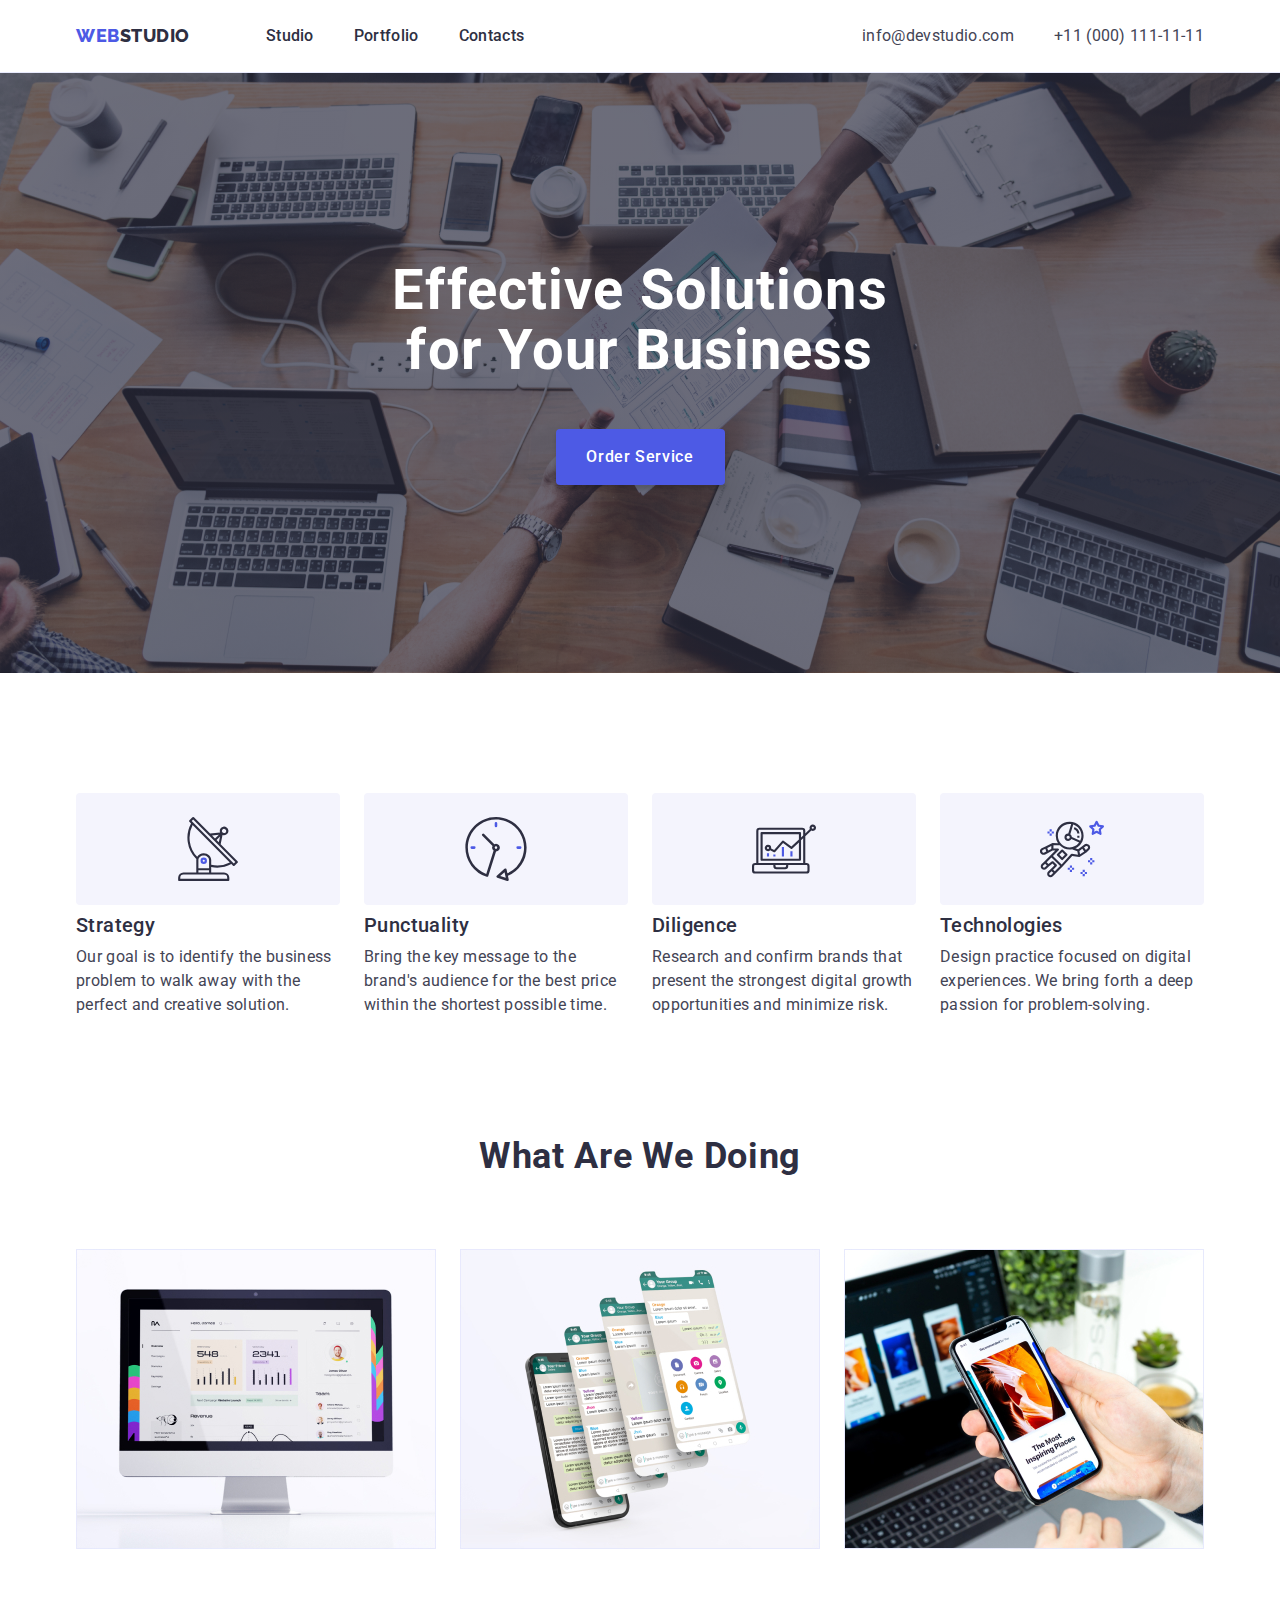
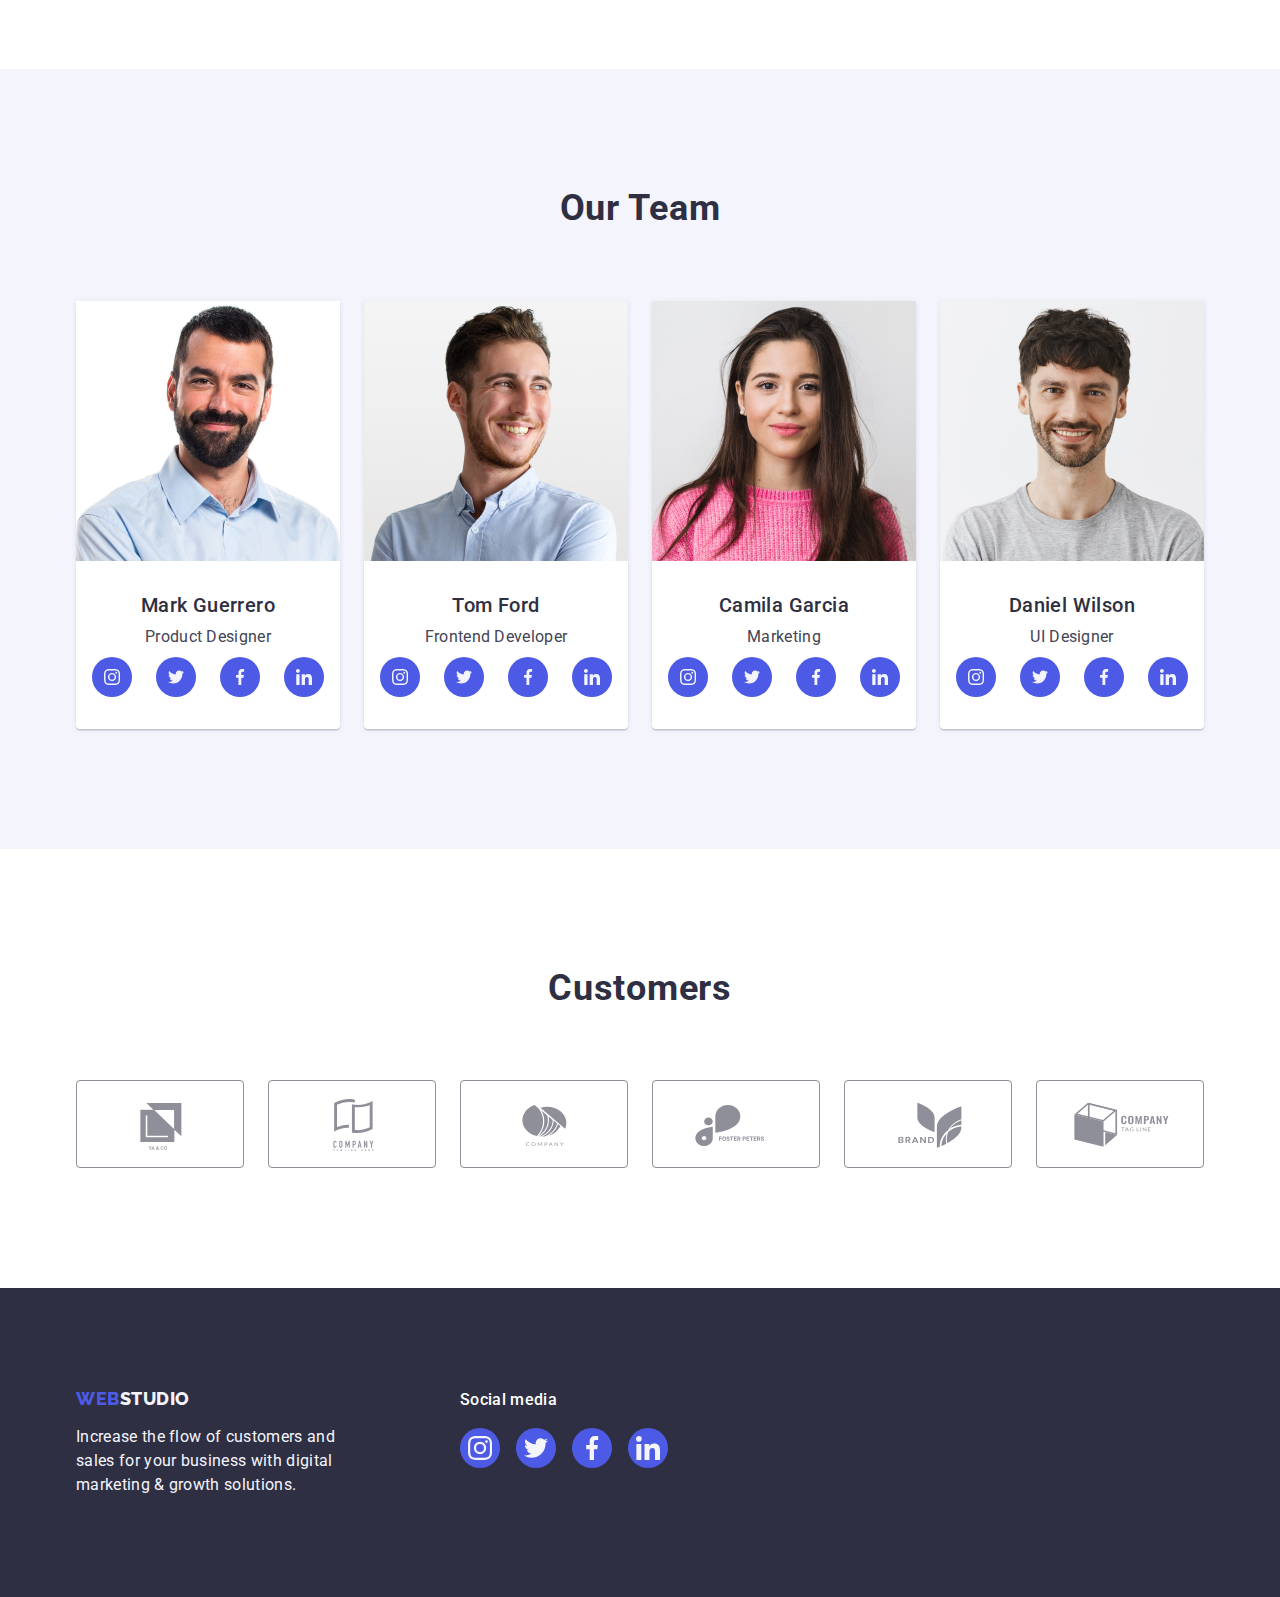
==== index.html @ 810e908c "installation of bases fils" ====
<!DOCTYPE html>
<html lang="en">
<head>
    <meta charset="UTF-8">
    <meta http-equiv="X-UA-Compatible" content="IE=edge">
    <meta name="viewport" content="width=device-width, initial-scale=1.0">

    <link rel="stylesheet" href="https://cdnjs.cloudflare.com/ajax/libs/modern-normalize/1.1.0/modern-normalize.min.css"/>
    <link rel="stylesheet" href="./css/styles.css">

    <title>Webstudio</title>

    <link rel="preconnect" href="https://fonts.googleapis.com">
    <link rel="preconnect" href="https://fonts.gstatic.com" crossorigin>
    <link href="https://fonts.googleapis.com/css2?family=Raleway:wght@800&family=Roboto:wght@400;500;700;900&display=swap" rel="stylesheet">

</head>
<body>
    <!-- Navigation menu -->
    <header class="header">
        <div class="header-container container">
            <nav class="menu">
                <a class="logo link" href="./index.html">Web<span class="logo-text">Studio</span></a>
                <ul class="menu-list list">
                    <li class="menu-item">
                        <a class="menu-link link" href="./index.html">Studio</a>
                    </li>
                    <li class="menu-item">
                        <a class="menu-link link" href="./portfolio.html">Portfolio</a>
                    </li>
                    <li class="menu-item">
                        <a class="menu-link link" href="">Contacts</a>
                    </li>
                </ul>
            </nav>
            <address class="contact">
                <ul class="contact-list list">
                    <li class="contact-item">
                        <a class="contact-link link" href="mailto:info@devstudio.com">info@devstudio.com</a>
                    </li>
                    <li class="contact-item">
                        <a class="contact-link link" href="tel:+110001111111">+11 (000) 111-11-11</a>
                    </li>
                </ul>
            </address>
        </div>
    </header>
    <main>
        <!-- Hero -->
        <section class="hero">
            <div class="hero-container container">
                <h1 class="hero-title">Effective Solutions for Your Business</h1>
                <button class="hero-btn btn" type="button" data-modal-open>Order Service</button>
            </div>
        </section>

        <!-- Company advantages -->
        <section class="advantages">
            <div class="advantages-container container">
                <h2 class="section-title" hidden>Company advantages</h2>
                <ul class="advantages-list list">
                    <li class="advantages-item">
                        <div class="advantages-icon">
                            <svg class="strategy-icon" width="64" height="64">
                                <use href="./images/icons.svg#strategy"></use>
                            </svg>
                        </div>
                        <h3 class="list-title">Strategy</h3>
                        <p class="list-description">Our goal is to identify the business problem to walk away with the perfect and creative solution.</p>
                    </li>
                    <li class="advantages-item">
                        <div class="advantages-icon">
                            <svg class="punctuality-icon" width="64" height="64">
                                <use href="./images/icons.svg#punctuality"></use>
                            </svg>
                        </div>
                        <h3 class="list-title">Punctuality</h3>
                        <p class="list-description">Bring the key message to the brand's audience for the best price within the shortest possible time.</p>
                    </li>
                    <li class="advantages-item">
                        <div class="advantages-icon">
                            <svg class="diligence-icon" width="64" height="64">
                                <use href="./images/icons.svg#diligence"></use>
                            </svg>
                        </div>
                        <h3 class="list-title">Diligence</h3>
                        <p class="list-description">Research and confirm brands that present the strongest digital growth opportunities and minimize risk.</p>
                    </li>
                    <li class="advantages-item">
                        <div class="advantages-icon">
                            <svg class="technologies-icon" width="64" height="64">
                                <use href="./images/icons.svg#technologies"></use>
                            </svg>
                        </div>
                        <h3 class="list-title">Technologies</h3>
                        <p class="list-description">Design practice focused on digital experiences. We bring forth a deep passion for problem-solving.</p>
                    </li>
                </ul>
            </div>
        </section>

        <!-- What are we doing-->
        <section class="about">
            <div class="about-container container">
                <h2 class="about-title section-title">What are we doing</h2>
                <ul class="about-list list">
                    <li class="about-item">
                        <img src="./images/website.jpg" alt="website on computer screen" width="360" height="300">
                    </li>
                    <li class="about-item">
                        <img src="./images/messenger.jpg" alt="messenger on phone screen" width="360" height="300">
                    </li>
                    <li class="about-item">
                        <img src="./images/phone.jpg" alt="application mobile" width="360" height="300">
                    </li>
                </ul>
            </div>
        </section>

        <!-- Our team -->
        <section class="team">
            <div class="team-container container">
                <h2 class="team-title section-title">Our Team</h2>
                <ul class="team-list list">
                    <li class="team-item">
                        <img src="./images/mark.jpg" alt="photo of product designer" width="264" height="260">
                        <div class="employee">
                            <h3 class="employee-name list-title">Mark Guerrero</h3>
                            <p class="profession list-description">Product Designer</p>
                            <ul class="team-social-list social-list list">
                                <li class="team-social-item">
                                    <a class="team-social-link social-link" href="" aria-label="instagram">
                                        <svg class="team-icon" width="16" height="16">
                                            <use href="./images/icons.svg#instagram"></use>
                                        </svg>
                                    </a>
                                </li>
                                <li class="team-social-item">
                                    <a  class="team-social-link social-link" href="" aria-label="twitter">
                                        <svg class="team-icon" width="16" height="16">
                                            <use href="./images/icons.svg#twitter"></use>
                                        </svg>
                                    </a>
                                </li>
                                <li class="team-social-item">
                                    <a  class="team-social-link social-link" href="" aria-label="facebook">
                                        <svg class="team-icon" width="16" height="16">
                                            <use href="./images/icons.svg#facebook"></use>
                                        </svg>
                                    </a>
                                </li>
                                <li class="team-social-item">
                                    <a  class="team-social-link social-link" href="" aria-label="linkedin">
                                        <svg class="team-icon" width="16" height="16">
                                            <use href="./images/icons.svg#linkedin"></use>
                                        </svg>
                                    </a>
                                </li>
                            </ul>
                        </div>
                    </li>
                    <li class="team-item">
                        <img src="./images/tom.jpg" alt="photo of frontend developer" width="264" height="260">
                        <div class="employee">
                            <h3 class="employee-name list-title">Tom Ford</h3>
                            <p class="profession list-description">Frontend Developer</p> 
                            <ul class="team-social-list social-list list">
                                <li class="team-social-item">
                                    <a class="social-link" href="" aria-label="instagram">
                                        <svg class="team-icon" width="16" height="16">
                                            <use href="./images/icons.svg#instagram"></use>
                                        </svg>
                                    </a>
                                </li>
                                <li class="team-social-item">
                                    <a  class="social-link" href="" aria-label="twitter">
                                        <svg class="footer-icon" width="16" height="16">
                                            <use href="./images/icons.svg#twitter"></use>
                                        </svg>
                                    </a>
                                </li>
                                <li class="team-social-item">
                                    <a  class="social-link" href="" aria-label="facebook">
                                        <svg class="footer-icon" width="16" height="16">
                                            <use href="./images/icons.svg#facebook"></use>
                                        </svg>
                                    </a>
                                </li>
                                <li class="team-social-item">
                                    <a  class="social-link" href="" aria-label="linkedin">
                                        <svg class="footer-icon" width="16" height="16">
                                            <use href="./images/icons.svg#linkedin"></use>
                                        </svg>
                                    </a>
                                </li>
                            </ul>
                        </div>           
                    </li>
                    <li class="team-item">
                        <img src="./images/camila.jpg" alt="photo of marketing specialist" width="264" height="260">
                        <div class="employee">
                            <h3 class="employee-name list-title">Camila Garcia</h3>
                            <p class="profession list-description">Marketing</p>
                            <ul class="team-social-list social-list list">
                                <li class="team-social-item">
                                    <a class="social-link" href="" aria-label="instagram">
                                        <svg class="team-icon" width="16" height="16">
                                            <use href="./images/icons.svg#instagram"></use>
                                        </svg>
                                    </a>
                                </li>
                                <li class="team-social-item">
                                    <a  class="social-link" href="" aria-label="twitter">
                                        <svg class="footer-icon" width="16" height="16">
                                            <use href="./images/icons.svg#twitter"></use>
                                        </svg>
                                    </a>
                                </li>
                                <li class="team-social-item">
                                    <a  class="social-link" href="" aria-label="facebook">
                                        <svg class="footer-icon" width="16" height="16">
                                            <use href="./images/icons.svg#facebook"></use>
                                        </svg>
                                    </a>
                                </li>
                                <li class="team-social-item">
                                    <a  class="social-link" href="" aria-label="linkedin">
                                        <svg class="footer-icon" width="16" height="16">
                                            <use href="./images/icons.svg#linkedin"></use>
                                        </svg>
                                    </a>
                                </li>
                            </ul> 
                        </div>
                    </li>
                    <li class="team-item">
                        <img src="./images/daniel.jpg" alt="photo of UI designer" width="264" height="260">
                        <div class="employee">
                            <h3 class="employee-name list-title">Daniel Wilson</h3>
                            <p class="profession list-description">UI Designer</p><ul class="team-social-list social-list list">
                                <li class="team-social-item">
                                    <a class="social-link" href="" aria-label="instagram">
                                        <svg class="team-icon" width="16" height="16">
                                            <use href="./images/icons.svg#instagram"></use>
                                        </svg>
                                    </a>
                                </li>
                                <li class="team-social-item">
                                    <a  class="social-link" href="" aria-label="twitter">
                                        <svg class="footer-icon" width="16" height="16">
                                            <use href="./images/icons.svg#twitter"></use>
                                        </svg>
                                    </a>
                                </li>
                                <li class="team-social-item">
                                    <a  class="social-link" href="" aria-label="facebook">
                                        <svg class="footer-icon" width="16" height="16">
                                            <use href="./images/icons.svg#facebook"></use>
                                        </svg>
                                    </a>
                                </li>
                                <li class="team-social-item">
                                    <a  class="social-link" href="" aria-label="linkedin">
                                        <svg class="footer-icon" width="16" height="16">
                                            <use href="./images/icons.svg#linkedin"></use>
                                        </svg>
                                    </a>
                                </li>
                            </ul>

                        </div>
                    </li>
                </ul>
            </div>
        </section>

        <!-- Customers -->
        <section class="customers">
            <div class="customers-conrainer container">
                <h2 class="customers-title section-title">Customers</h2>
                <ul class="customers-list list">
                    <li class="customers-item">
                        <a href="" class="customers-link">
                            <svg class="customers-icon" width="104" height="56">
                                <use href="./images/icons.svg#icon-logo1"></use>
                            </svg>
                        </a>
                    </li>
                    <li class="customers-item">
                        <a href="" class="customers-link">
                            <svg class="customers-icon" width="104" height="56">
                                <use href="./images/icons.svg#icon-logo2"></use>
                            </svg>
                        </a>
                    </li>
                    <li class="customers-item">
                        <a href="" class="customers-link">
                            <svg class="customers-icon" width="104" height="56">
                                <use href="./images/icons.svg#icon-logo3"></use>
                            </svg>
                        </a>
                    </li>
                    <li class="customers-item">
                        <a href="" class="customers-link">
                            <svg class="customers-icon" width="104" height="56">
                                <use href="./images/icons.svg#icon-logo4"></use>
                            </svg>
                        </a>
                    </li>
                    <li class="customers-item">
                        <a href="" class="customers-link">
                            <svg class="customers-icon" width="104" height="56">
                                <use href="./images/icons.svg#icon-logo5"></use>
                            </svg>
                        </a>
                    </li>
                    <li class="customers-item">
                        <a href="" class="customers-link">
                            <svg class="customers-icon" width="104" height="56">
                                <use href="./images/icons.svg#icon-logo6"></use>
                            </svg>
                        </a>
                    </li>
                </ul>

            </div>

        </section>
    

    </main>
    <footer class="footer">
        <div class="footer-container container">
            <div class="footer-info">
                <a class="logo-footer logo link" href="./index.html">Web<span class="logo-text-footer">Studio</span></a>
                <p class="footer-description">Increase the flow of customers and sales for your business with digital marketing & growth solutions.</p>
            </div>
            <div class="footer-social">
                <p class="footer-social-title">Social media</p>
                <ul class="footer-social-list social-list list">
                    <li class="footer-social-item">
                        <a class="footer-social-link social-link" href="" aria-label="instagram">
                            <svg class="footer-icon" width="24" height="24">
                                <use href="./images/icons.svg#instagram"></use>
                            </svg>
                        </a>
                    </li>
                    <li class="footer-social-item">
                        <a  class="footer-social-link social-link" href="" aria-label="twitter">
                            <svg class="footer-icon" width="24" height="24">
                                <use href="./images/icons.svg#twitter"></use>
                            </svg>
                        </a>
                    </li>
                    <li class="footer-social-item">
                        <a  class="footer-social-link social-link" href="" aria-label="facebook">
                            <svg class="footer-icon" width="24" height="24">
                                <use href="./images/icons.svg#facebook"></use>
                            </svg>
                        </a>
                    </li>
                    <li class="footer-social-item">
                        <a  class="footer-social-link social-link" href="" aria-label="linkedin">
                            <svg class="footer-icon" width="24" height="24">
                                <use href="./images/icons.svg#linkedin"></use>
                            </svg>
                        </a>
                    </li>
                </ul>
            </div>
        </div>
    </footer>
    <div class="backdrop is-hidden" data-modal>
        <div class="modal">
            <button type="button" class="modal-close-btn" data-modal-close>
                <svg class="modal-close-icon" width="8" height="8">
                    <use href="./images/icons.svg#modal-close"></use>
                </svg>
            </button>
        </div>
    </div>
    <script src="./js/modal.js"></script>
</body>
</html>
---- css/styles.css ----
:root {
    --primary-brand-color: #4D5AE5;
    --pressed-state-color: #404BBF;
    --dark-color: #2E2F42;
    --success-messages-color: #31D0AA;
    --body-text-color: #434455;
    --subtle-text-color: #8E8F99;
    --accent-color: #E7E9FC;
    --light-mode-color: #F4F4FD;
    --modal-overlay-color: rgba(46, 47, 66, 0.4);
    --hero-background-color: rgba(46, 47, 66, 0.7);
    --white-background-text-color: #FFFFFF;
    --modal-background-color: #FCFCFC;
    --transition-dur-func: 250ms cubic-bezier(0.4, 0, 0.2, 1);
}

body {
    font-family: 'Roboto', sans-serif;
    color: var(--body-text-color);
    background-color: var(--white-background-text-color);
}

h1, h2, h3, h4, h5, h6, p {
    margin: 0;
}
ul {
    margin: 0;
    padding-left: 0;
}
img {
    display: block;
    min-width: 100%;
    height: auto;
}
/* ==========Components========== */
.link {
    text-decoration: none;
}
.list {
    list-style: none;
}
.btn{
    font-weight: 500;
    font-size: 16px;
    line-height: 1.5;
    letter-spacing: 0.04em;
    transition: background-color var(--transition-dur-func);
}
.bnt:hover,
.btn:focus {
    background-color: var(--pressed-state-color);
    cursor: pointer;
}
.list-title{
    font-weight: 500;
    font-size: 20px;
    line-height: 1.2;
    letter-spacing: 0.02em;
    color: var(--dark-color);
}
.list-description{
    font-weight: 400;
    font-size: 16px;
    line-height: 1.5;
    letter-spacing: 0.02em;
    color: var(--body-text-color);
}
.section-title{
    font-weight: 700;
    font-size: 36px;
    line-height: 1.11;
    text-align: center;
    letter-spacing: 0.02em;
    text-transform: capitalize;
    color: var(--dark-color);
}
.container {
    width: 1158px;
    margin: 0 auto;
    padding: 0 15px;
}
.social-list {
    display: flex;
    justify-content: center;
    padding: 0px; 
}

.social-link {
    display: flex;
    justify-content: center;
    align-items: center;
    width: 100%;
    height: 100%;
    border-radius: 50%;
    background-color: var(--primary-brand-color);
}



/* =========== Navigation menu ========== */

.header {
    border-bottom: 1px solid var(--accent-color);
    box-shadow: 0px 2px 1px rgba(46, 47, 66, 0.08), 0px 1px 1px rgba(46, 47, 66, 0.16), 0px 1px 6px rgba(46, 47, 66, 0.08);
}
.header-container {
    display: flex;
    align-self: center;
}
.menu {
    display: flex;
    align-items: center;
    margin-right: auto;
}
.logo {
    margin-right: 76px;
    display: inline-block;

    font-family: 'Raleway', sans-serif;
    font-weight: 800;
    font-size: 18px;
    line-height: 1.17;
    letter-spacing: 0.03em;
    text-transform: uppercase;
    color: var(--primary-brand-color);
}
.logo-text {
    color: var(--dark-color);
}
.menu-list {
    display: flex;
}
.menu-list .menu-item:not(:last-child) {
    margin-right: 40px;
}
.menu-item{
    position: relative;
}
.menu-link {
    display: block;
    padding: 24px 0;

    font-weight: 500;
    font-size: 16px;
    line-height: 1.5;
    letter-spacing: 0.02em;
    color: var(--dark-color);
    transition: color var(--transition-dur-func);
}
.menu-link::after{
    content: '';
    position: absolute;
    width: 100%;
    height: 4px;
    top: 64px;
    left: 0;
    background: var(--pressed-state-color);
    border-radius: 2px;
    opacity: 0;
    transition: opacity var(--transition-dur-func);
    
}
.menu-link:hover::after{
    opacity: 1;
}
.menu-link:hover,
.menu-link:focus {
    color: var(--pressed-state-color);
    
}
.contact {
    font-style: normal;
}
.contact-list {
    display: flex;
}
.contact-list .contact-item:not(:last-child) {
    margin-right: 40px;
}
.contact-link {
    display: block;
    padding: 24px 0;

    font-style: normal;
    font-weight: 400;
    font-size: 16px;
    line-height: 1.5;
    letter-spacing: 0.02em;
    color: var(--body-text-color);
    transition: color var(--transition-dur-func);
}
.contact-link:hover,
.contact-link:focus {
    color: var(--pressed-state-color);
}

/* ========== Hero =========*/

.hero{
    background: var(--dark-color);
    padding: 188px 0;
    max-width: 1440px;
    margin: 0 auto;
    background-image: linear-gradient(rgba(46, 47, 66, 0.7),rgba(46, 47, 66, 0.7)), url('../images/heroimg.jpg');
    background-size: cover;
    background-repeat: no-repeat;
    background-position: center;
}
.hero-title{
    width: 496px;
    margin: 0 auto;
    max-width: 496px;

    font-weight: 700;
    font-size: 56px;
    line-height: 1.07;
    letter-spacing: 0.02em;
    text-align: center;
    color: var(--white-background-text-color)
}
.hero-btn {
    display: block;
    margin: 48px auto 0 auto;

    font-family: 'Roboto', sans-serif ;
    min-width: 169px;
    height: 56px;
    left: 636px;
    top: 428px;
    background: var(--primary-brand-color);
    box-shadow: 0px 4px 4px rgba(0, 0, 0, 0.15);
    border: none;
    border-radius: 4px;
    cursor: pointer;
    color: var(--white-background-text-color);
    transition: background-color var(--transition-dur-func);
}
.hero-btn:hover{
    background-color: var(--pressed-state-color);
}

/* =========== Company advantages ========== */

.advantages {
    padding: 120px 0;
}
.advantages-list {
    display: flex;
}
.advantages-list .advantages-item:not(:last-child) {
    margin-right: 24px;
}
.advantages-item {
    width: calc((100%-3*24px)/4);
}
.list-title {
    margin-bottom: 8px;
}
.advantages-icon {
    display: flex;
    justify-content: center;
    align-items: center;
    min-width: 264px;
    height: 112px;
    background-color: var(--light-mode-color);
    border-radius: 4px;
    margin-bottom: 8px;
}

/* =========== What are we doing ========== */

.about {
    padding-bottom: 120px;
}
.about-title {
    margin-bottom: 72px;
}
.about-list {
    display: flex;
}
.about-list .about-item:not(:last-child) {
    margin-right: 24px;
}
.about-item {
    width: calc((100%-2*24)/3);
}

/* ============ Our team =========== */

.team {
    padding: 120px 0;

    background-color: var(--light-mode-color);  
}
.team-title {
    margin-bottom: 72px;
}
.team-list {
    display: flex;
}
.team-list .team-item:not(:last-child) {
    margin-right: 24px;
}
.team-item {
    width: calc((100%-3*24px)/4);
    background-color: var(--white-background-text-color);
    border-radius: 0 0 4px 4px;
    box-shadow: 0px 1px 6px rgba(46, 47, 66, 0.08), 0px 1px 1px rgba(46, 47, 66, 0.16), 0px 2px 1px rgba(46, 47, 66, 0.08);
}
.employee {
    padding: 32px 0;
}
.employee-name {
    text-align: center;
    margin-bottom: 8px;
}
.profession {
    text-align: center;
    padding-bottom: 8px;
}
.team-social-list {
    gap: 24px;
}
.team-social-item {
    width:  40px;
    height: 40px;
    transition: background-color var(--transition-dur-func);
}
.team-social-link:hover,
.team-social-link:focus {
    background-color: var(--pressed-state-color);
}
.team-icon {
    fill: var(--light-mode-color);
}

/* ========== Customers ============*/

.customers {
    padding: 120px 0;
}
.customers-title {
    margin-bottom: 72px;
    font-size: 36px;
    line-height: 1.1;
    color: var(--dark-color);
}
.customers-list {
    display: flex;
    gap: 24px;
}
.customers-item {
    width: calc((100% - 120px) / 6);
    height: 88px;
}
.customers-link {
    display: flex;
    align-items: center;
    justify-content: center;
    width: 100%;
    height: 100%;
    border: 1px solid var(--subtle-text-color);
    border-radius: 4px;
    color: var(--subtle-text-color);
    transition: color var(--transition-dur-func), border-color var(--transition-dur-func);
}
.customers-link:hover,
.customers-link:focus {
    border-color: var(--pressed-state-color);
    color: var(--pressed-state-color);
}
.customers-icon {
    fill: currentColor;
}

/* ========== Portfolio page ==========*/

.portfolio {
    padding: 96px 0 120px;
}

/* ========== Filters ========= */


.filter-list {
    display: flex;
    justify-content: center;
    margin-bottom: 72px;
    gap: 24px;
}
.filter-btn {
    padding: 12px 24px;

    font-family: 'Roboto', sans-serif;
    background: var(--light-mode-color);
    border: 1px solid var(--accent-color);
    border-radius: 4px;
    color: var(--primary-brand-color);
    transition: color var(--transition-dur-func), border var(--transition-dur-func), box-shadow var(--transition-dur-func), background-color var(--transition-dur-func);
}

.filter-btn:hover,
.filter-btn:focus {
    color: var(--white-background-text-color);
    border: 1px solid transparent;
    box-shadow: 0px 3px 1px rgba(0, 0, 0, 0.1), 0px 2px 1px rgba(0, 0, 0, 0.08), 0px 2px 2px rgba(0, 0, 0, 0.12);
    background-color: var(--pressed-state-color);
}

/* ========== Project cards ========== */

.card-list {
    display: flex;
    flex-wrap: wrap;
    column-gap: 24px;
    row-gap: 48px;
}
.card-item {
    width: calc((100% - 48px)/3);
}   
.card-link {
    display: block; 
    transition: box-shadow var(--transition-dur-func);
}
.card-link:hover,
.card-link:focus {
    box-shadow: 0px 1px 6px rgba(46, 47, 66, 0.08), 0px 1px 1px rgba(46, 47, 66, 0.16), 0px 2px 1px rgba(46, 47, 66, 0.08);
}
.card-img-wrapper{
    position: relative;
    overflow: hidden;
}
.overlay{
    position: absolute;
    top: 0;
    left: 0;
    width: 100%;
    height: 100%;
    font-weight: 400;
    font-size: 16px;
    line-height: 1.5;
    letter-spacing: 0.02em;
    color: var(--light-mode-color);
    padding: 40px 32px;
    background: var(--primary-brand-color);
    overflow: auto;
    transform: translateY(100%);
    transition: transform var(--transition-dur-func);
}
.card-link:hover .overlay,
.card-link:focus .overlay{
    transform: translateY(0%);
}
.card-description {
    padding: 32px 16px;
    border: 1px solid var(--accent-color);
    border-top: none;
}
.card-title {
    margin-bottom: 8px;
}

/* ========== Footer ========== */

.footer{
    background-color: var(--dark-color);
    padding: 100px 0;
}
.footer-container {
    display: flex;
    align-items: baseline;
}
.footer-info {
    margin-right: 120px;
}
.logo-footer {
    margin-bottom: 16px;
}
.logo-text-footer{
    color: var(--light-mode-color);
}
.footer-description {
    width: 264px;

    font-size: 16px;
    line-height: 1.5;
    letter-spacing: 0.02em;
    color: var(--light-mode-color);
}
.footer-social-title {
    margin-bottom: 16px;
    font-weight: 500;
    font-size: 16px;
    line-height: 1.5;
    letter-spacing: 0.02em;
    color: var(--white-background-text-color);
}
.footer-social-list {
    gap: 16px;   
}
.footer-social-item {
    width:  40px;
    height: 40px;
}
.footer-social-link {
    transition: background-color var(--transition-dur-func);
}
.footer-social-link:hover,
.footer-social-link:focus {
    background-color: var(--success-messages-color);
}
.footer-icon {
    fill: var(--light-mode-color);
}

/* ========== Modal window ==========*/

.backdrop {
    position: fixed;
    top: 0;
    left: 0;
    width: 100%;
    height: 100%;
    background-color: rgba(46, 47, 66, 0.4);
    transition: opacity var(--transition-dur-func), visibility var(--transition-dur-func);
}
.modal {
    width: 408px;
    height: 576px;
    background: var(--modal-background-color);
    box-shadow: 0px 1px 1px rgba(0, 0, 0, 0.14), 0px 1px 3px rgba(0, 0, 0, 0.12), 0px 2px 1px rgba(0, 0, 0, 0.2);
    border-radius: 4px;
    position: absolute;
    top: 50%;
    left: 50%;
    transform: translate(-50%, -50%);

}
.modal-close-btn {
    display: flex;
    align-items: center;
    justify-content: center;
    border-radius: 50%;
    background-color: var(--accent-color);
    border: 1px solid rgba(0, 0, 0, 0.1);
    padding: 0;
    width: 24px;
    height: 24px;
    position: absolute;
    top: 24px;
    right: 24px;
}
.is-hidden {
    opacity: 0;
    visibility: hidden;
    pointer-events: none;
}
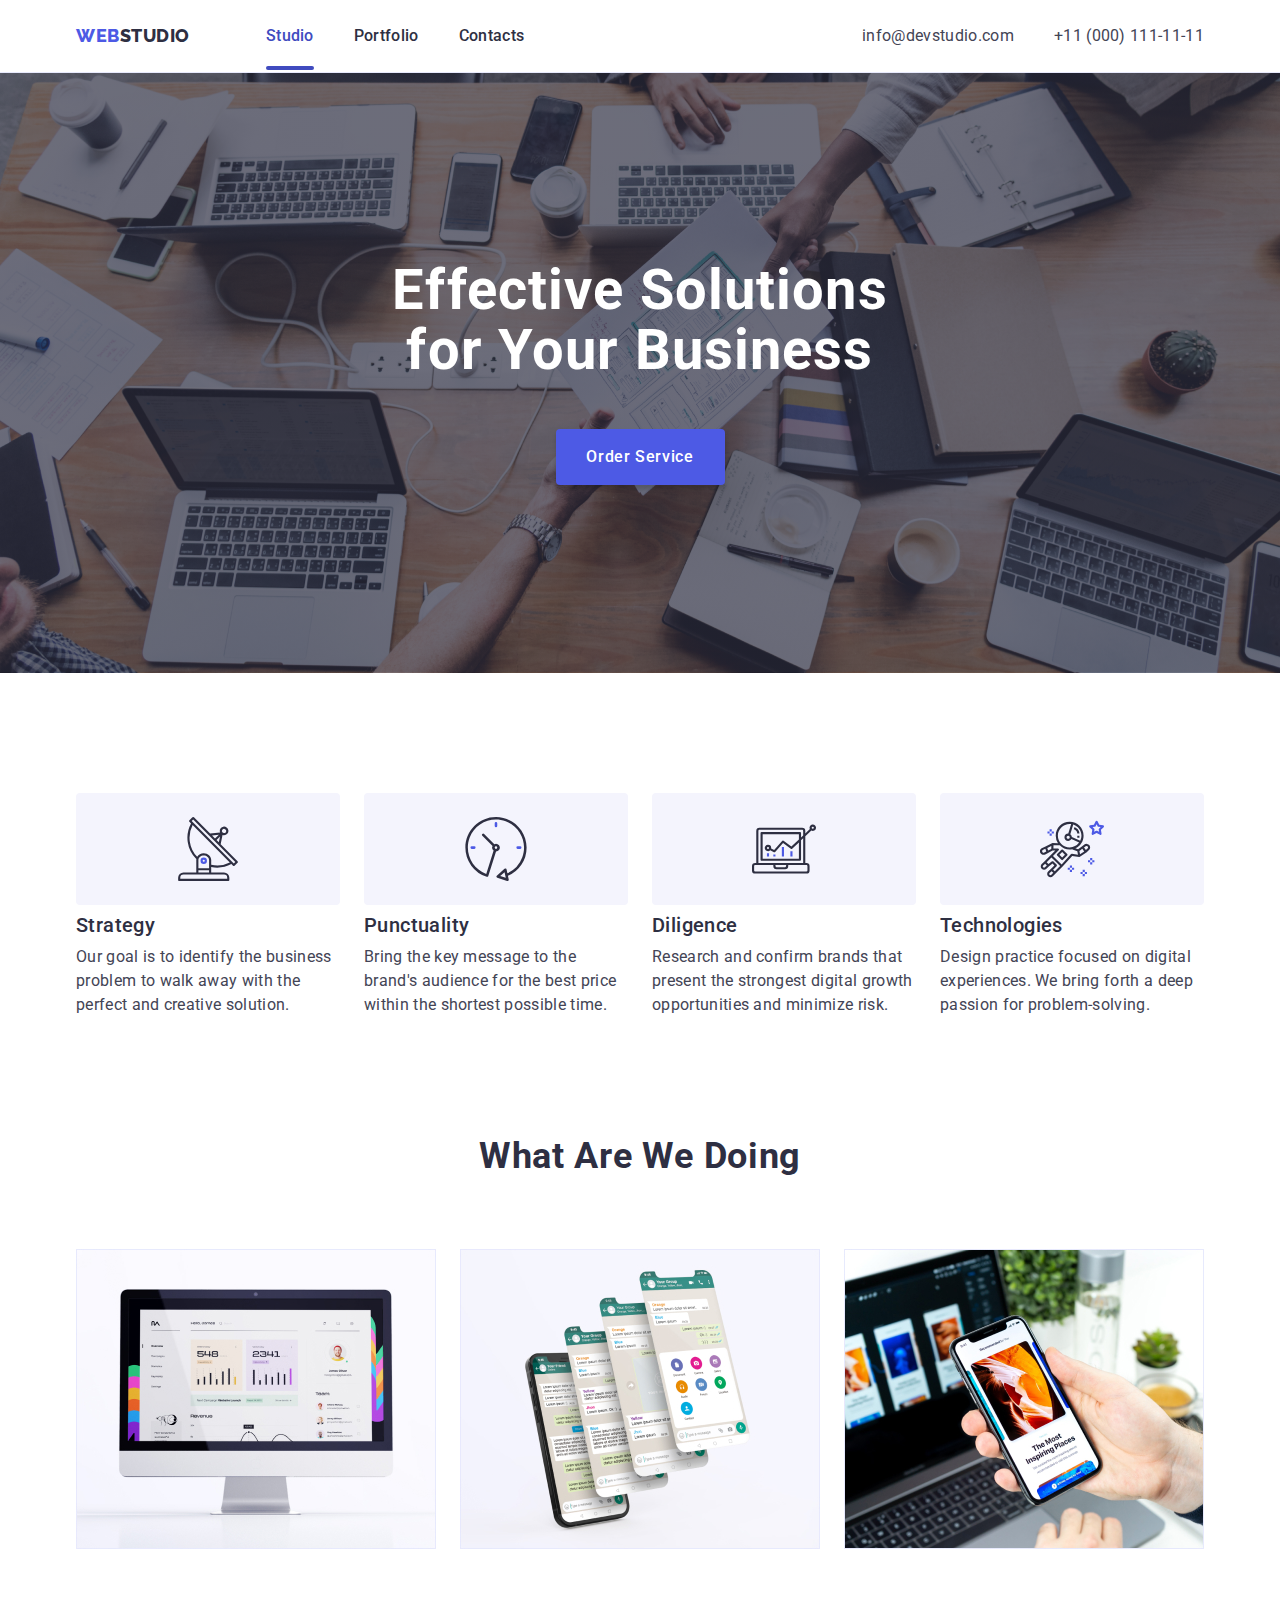
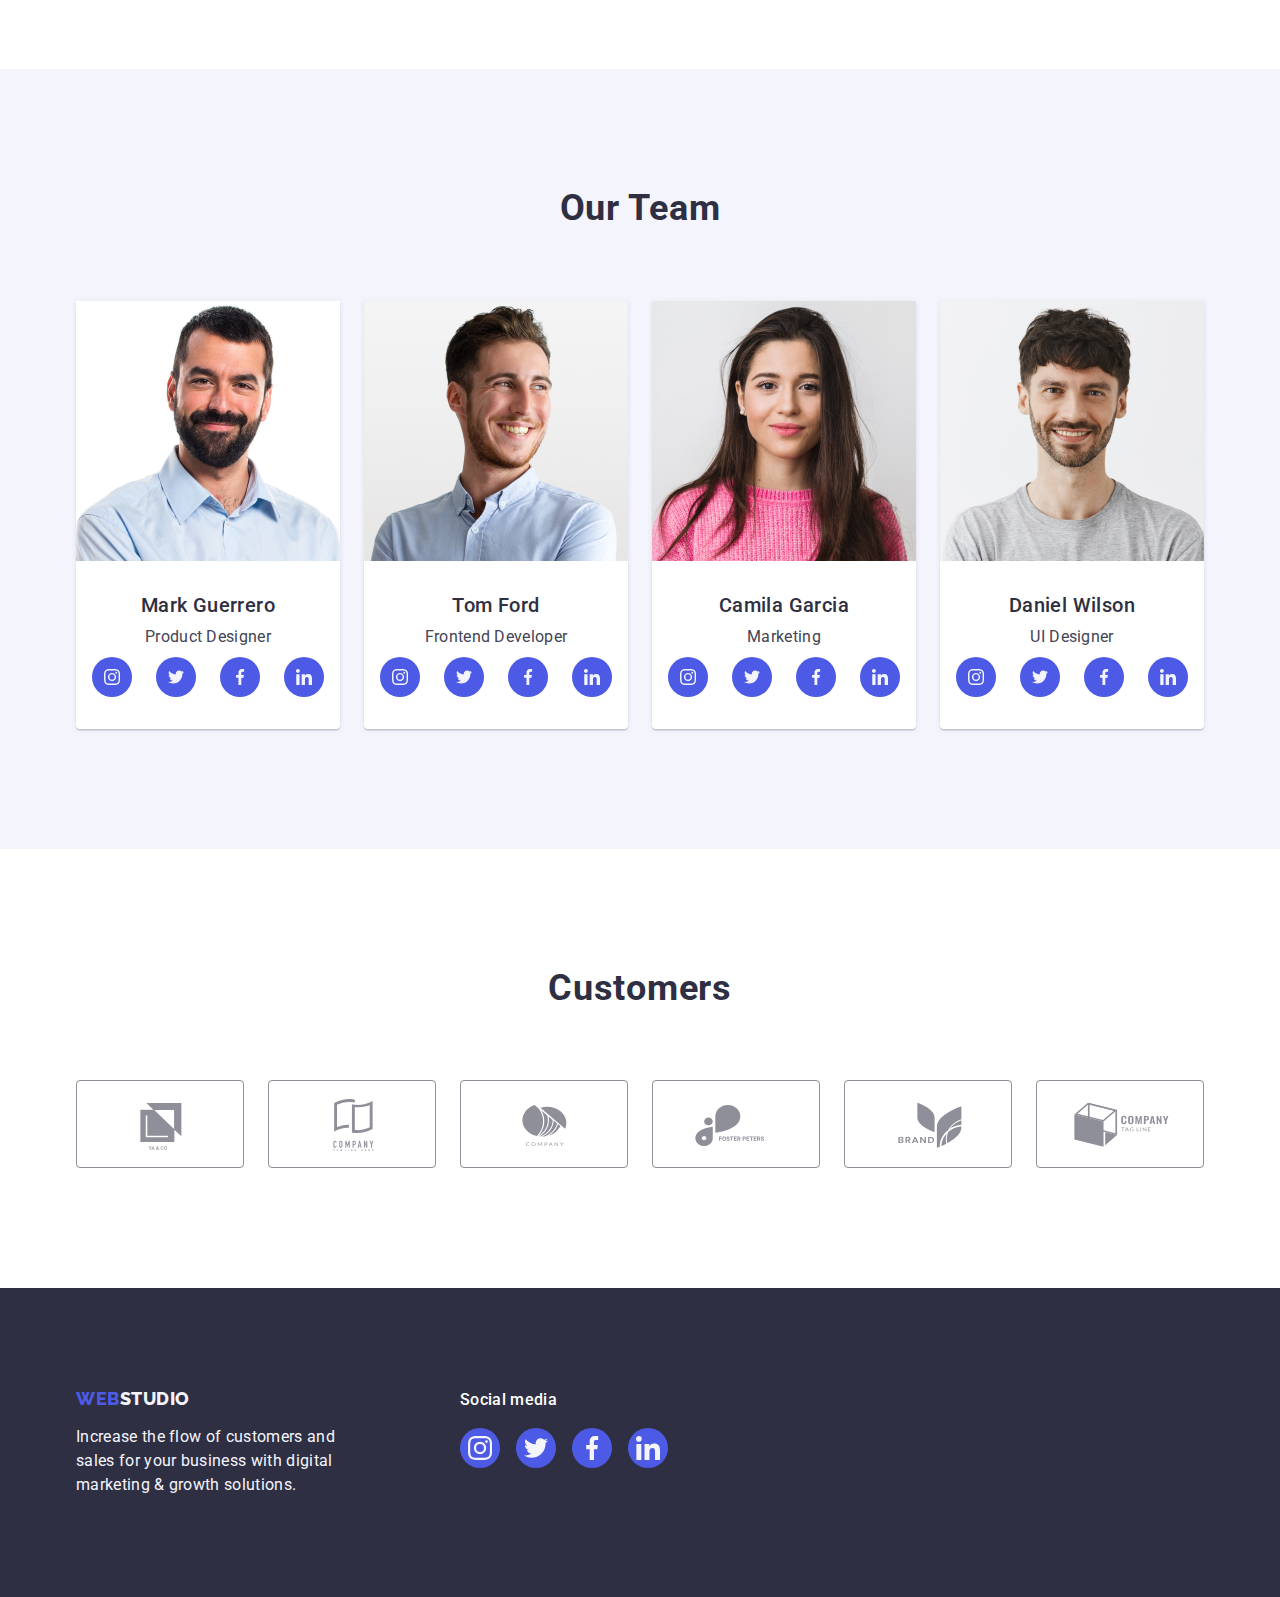
==== commit 4c4abd7b: "primary error correction" ====
--- a/index.html
+++ b/index.html
@@ -23,7 +23,7 @@
                 <a class="logo link" href="./index.html">Web<span class="logo-text">Studio</span></a>
                 <ul class="menu-list list">
                     <li class="menu-item">
-                        <a class="menu-link link" href="./index.html">Studio</a>
+                        <a class="menu-link link current" href="./index.html">Studio</a>
                     </li>
                     <li class="menu-item">
                         <a class="menu-link link" href="./portfolio.html">Portfolio</a>
@@ -166,28 +166,28 @@
                             <p class="profession list-description">Frontend Developer</p> 
                             <ul class="team-social-list social-list list">
                                 <li class="team-social-item">
-                                    <a class="social-link" href="" aria-label="instagram">
+                                    <a class="team-social-link social-link" href="" aria-label="instagram">
                                         <svg class="team-icon" width="16" height="16">
                                             <use href="./images/icons.svg#instagram"></use>
                                         </svg>
                                     </a>
                                 </li>
                                 <li class="team-social-item">
-                                    <a  class="social-link" href="" aria-label="twitter">
+                                    <a  class="team-social-link social-link" href="" aria-label="twitter">
                                         <svg class="footer-icon" width="16" height="16">
                                             <use href="./images/icons.svg#twitter"></use>
                                         </svg>
                                     </a>
                                 </li>
                                 <li class="team-social-item">
-                                    <a  class="social-link" href="" aria-label="facebook">
+                                    <a  class="team-social-link social-link" href="" aria-label="facebook">
                                         <svg class="footer-icon" width="16" height="16">
                                             <use href="./images/icons.svg#facebook"></use>
                                         </svg>
                                     </a>
                                 </li>
                                 <li class="team-social-item">
-                                    <a  class="social-link" href="" aria-label="linkedin">
+                                    <a  class="team-social-link social-link" href="" aria-label="linkedin">
                                         <svg class="footer-icon" width="16" height="16">
                                             <use href="./images/icons.svg#linkedin"></use>
                                         </svg>
@@ -203,28 +203,28 @@
                             <p class="profession list-description">Marketing</p>
                             <ul class="team-social-list social-list list">
                                 <li class="team-social-item">
-                                    <a class="social-link" href="" aria-label="instagram">
+                                    <a class="team-social-link social-link" href="" aria-label="instagram">
                                         <svg class="team-icon" width="16" height="16">
                                             <use href="./images/icons.svg#instagram"></use>
                                         </svg>
                                     </a>
                                 </li>
                                 <li class="team-social-item">
-                                    <a  class="social-link" href="" aria-label="twitter">
+                                    <a  class="team-social-link social-link" href="" aria-label="twitter">
                                         <svg class="footer-icon" width="16" height="16">
                                             <use href="./images/icons.svg#twitter"></use>
                                         </svg>
                                     </a>
                                 </li>
                                 <li class="team-social-item">
-                                    <a  class="social-link" href="" aria-label="facebook">
+                                    <a  class="team-social-link social-link" href="" aria-label="facebook">
                                         <svg class="footer-icon" width="16" height="16">
                                             <use href="./images/icons.svg#facebook"></use>
                                         </svg>
                                     </a>
                                 </li>
                                 <li class="team-social-item">
-                                    <a  class="social-link" href="" aria-label="linkedin">
+                                    <a  class="team-social-link social-link" href="" aria-label="linkedin">
                                         <svg class="footer-icon" width="16" height="16">
                                             <use href="./images/icons.svg#linkedin"></use>
                                         </svg>
@@ -239,28 +239,28 @@
                             <h3 class="employee-name list-title">Daniel Wilson</h3>
                             <p class="profession list-description">UI Designer</p><ul class="team-social-list social-list list">
                                 <li class="team-social-item">
-                                    <a class="social-link" href="" aria-label="instagram">
+                                    <a class="team-social-link social-link" href="" aria-label="instagram">
                                         <svg class="team-icon" width="16" height="16">
                                             <use href="./images/icons.svg#instagram"></use>
                                         </svg>
                                     </a>
                                 </li>
                                 <li class="team-social-item">
-                                    <a  class="social-link" href="" aria-label="twitter">
+                                    <a  class="team-social-link social-link" href="" aria-label="twitter">
                                         <svg class="footer-icon" width="16" height="16">
                                             <use href="./images/icons.svg#twitter"></use>
                                         </svg>
                                     </a>
                                 </li>
                                 <li class="team-social-item">
-                                    <a  class="social-link" href="" aria-label="facebook">
+                                    <a  class="team-social-link social-link" href="" aria-label="facebook">
                                         <svg class="footer-icon" width="16" height="16">
                                             <use href="./images/icons.svg#facebook"></use>
                                         </svg>
                                     </a>
                                 </li>
                                 <li class="team-social-item">
-                                    <a  class="social-link" href="" aria-label="linkedin">
+                                    <a  class="team-social-link social-link" href="" aria-label="linkedin">
                                         <svg class="footer-icon" width="16" height="16">
                                             <use href="./images/icons.svg#linkedin"></use>
                                         </svg>
--- a/css/styles.css
+++ b/css/styles.css
@@ -136,10 +136,27 @@
 .menu-item{
     position: relative;
 }
+.menu-link.current {
+    position: relative;
+    color: var(--pressed-state-color);
+}
+
+.menu-link.current::after{
+    content: '';
+    position: absolute;
+    width: 100%;
+    height: 4px;
+    bottom: -1px;
+    left: 0;
+    background-color: var(--pressed-state-color);
+    border-radius: 2px;
+    opacity: 1;
+    transition: opacity var(--transition-dur-func);
+}
+
 .menu-link {
-    display: block;
     padding: 24px 0;
-
+    position: relative;
     font-weight: 500;
     font-size: 16px;
     line-height: 1.5;
@@ -152,21 +169,19 @@
     position: absolute;
     width: 100%;
     height: 4px;
-    top: 64px;
+    bottom: -1px;
     left: 0;
-    background: var(--pressed-state-color);
+    background-color: var(--pressed-state-color);
     border-radius: 2px;
     opacity: 0;
     transition: opacity var(--transition-dur-func);
-    
 }
 .menu-link:hover::after{
     opacity: 1;
-}
+} 
 .menu-link:hover,
 .menu-link:focus {
-    color: var(--pressed-state-color);
-    
+    color: var(--pressed-state-color);  
 }
 .contact {
     font-style: normal;
@@ -324,6 +339,8 @@
 .team-social-item {
     width:  40px;
     height: 40px;
+}   
+.team-social-link {
     transition: background-color var(--transition-dur-func);
 }
 .team-social-link:hover,
@@ -362,7 +379,7 @@
     border: 1px solid var(--subtle-text-color);
     border-radius: 4px;
     color: var(--subtle-text-color);
-    transition: color var(--transition-dur-func), border-color var(--transition-dur-func);
+    transition: border-color var(--transition-dur-func), color var(--transition-dur-func);
 }
 .customers-link:hover,
 .customers-link:focus {
@@ -390,19 +407,18 @@
 }
 .filter-btn {
     padding: 12px 24px;
-
     font-family: 'Roboto', sans-serif;
     background: var(--light-mode-color);
     border: 1px solid var(--accent-color);
     border-radius: 4px;
     color: var(--primary-brand-color);
-    transition: color var(--transition-dur-func), border var(--transition-dur-func), box-shadow var(--transition-dur-func), background-color var(--transition-dur-func);
+    transition: color var(--transition-dur-func), background-color var(--transition-dur-func), border-color var(--transition-dur-func), box-shadow var(--transition-dur-func);
 }
 
 .filter-btn:hover,
 .filter-btn:focus {
     color: var(--white-background-text-color);
-    border: 1px solid transparent;
+    border-color: 1px solid transparent;
     box-shadow: 0px 3px 1px rgba(0, 0, 0, 0.1), 0px 2px 1px rgba(0, 0, 0, 0.08), 0px 2px 2px rgba(0, 0, 0, 0.12);
     background-color: var(--pressed-state-color);
 }
@@ -526,7 +542,7 @@
 }
 .modal {
     width: 408px;
-    height: 576px;
+    min-height: 576px;
     background: var(--modal-background-color);
     box-shadow: 0px 1px 1px rgba(0, 0, 0, 0.14), 0px 1px 3px rgba(0, 0, 0, 0.12), 0px 2px 1px rgba(0, 0, 0, 0.2);
     border-radius: 4px;
@@ -534,7 +550,7 @@
     top: 50%;
     left: 50%;
     transform: translate(-50%, -50%);
-
+    transition: transform var(--transition-dur-func);
 }
 .modal-close-btn {
     display: flex;
@@ -549,11 +565,24 @@
     position: absolute;
     top: 24px;
     right: 24px;
+    cursor: pointer;
+    transition: background-color var(--transition-dur-func), border var(--transition-dur-func);
+}
+.modal-close-btn:hover,
+.modal-close-btn:focus {
+    background-color: var(--pressed-state-color);
+    border: none;
 }
 .is-hidden {
     opacity: 0;
     visibility: hidden;
     pointer-events: none;
 }
-    
+.modal-close-icon {
+    transition: fill var(--transition-dur-func);
+}
+.modal-close-icon:hover,
+.modal-close-icon:focus {
+    fill: #FFFFFF;
+}
     